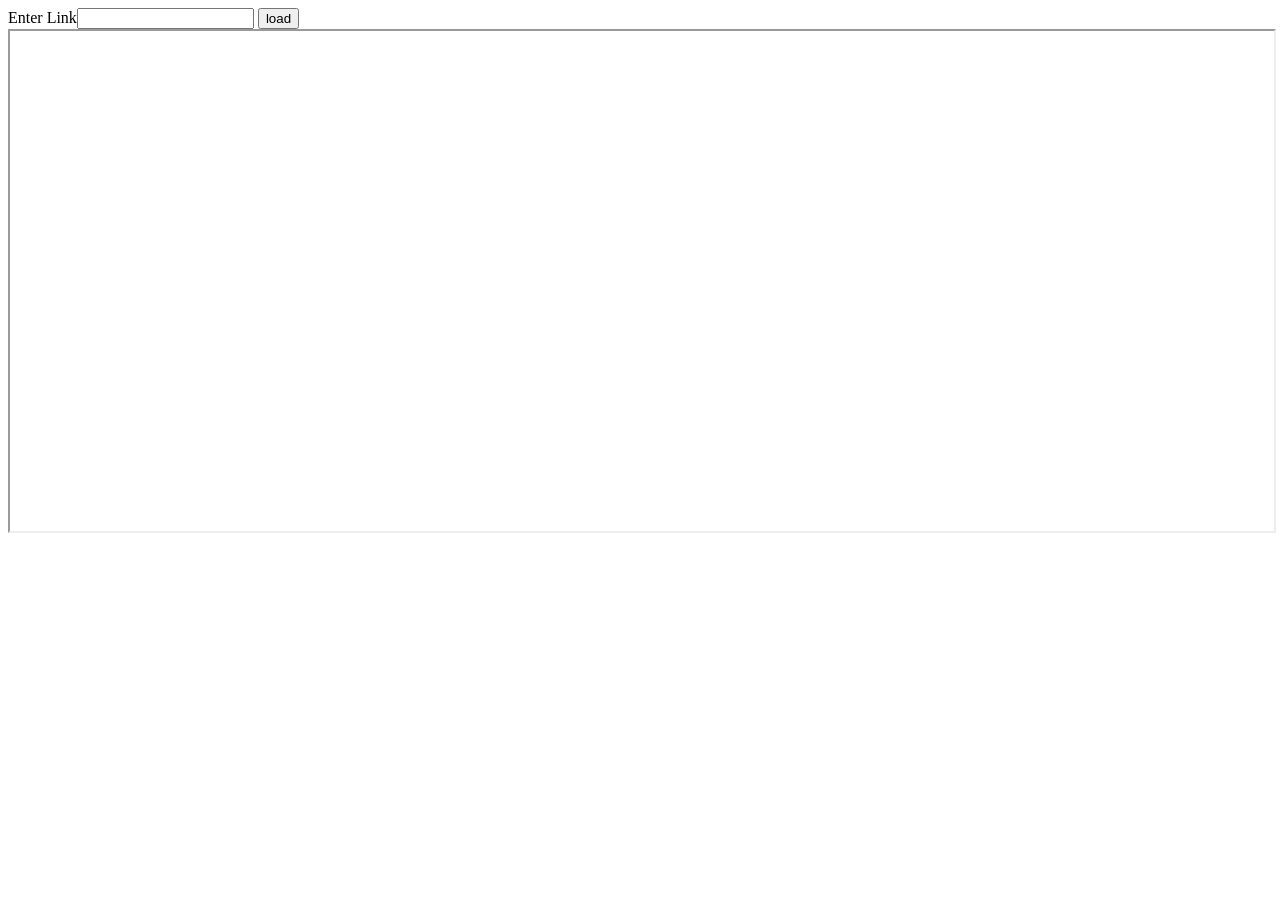
==== a.html @ f5075d40 "test" ====
<!DOCTYPE html>
<html lang="en" dir="ltr">
	<head>
		<meta charset="utf-8">
		<title>Lol</title>
		<script src="https://ajax.googleapis.com/ajax/libs/jquery/3.6.0/jquery.min.js"></script>
		<script type="text/javascript">

			load=()=>{
				let a=$("#link").val()
				$('#frame1').attr('src', a)
			}

			$( document ).ready(function() {

			});

		</script>
	</head>
	<body>
		Enter Link<input id="link" type="text" name="" value="">
		<button type="button" onclick="load()">load</button>
		<iframe id="frame1" src="" width="100%" height="500px"></iframe>
	</body>
</html>
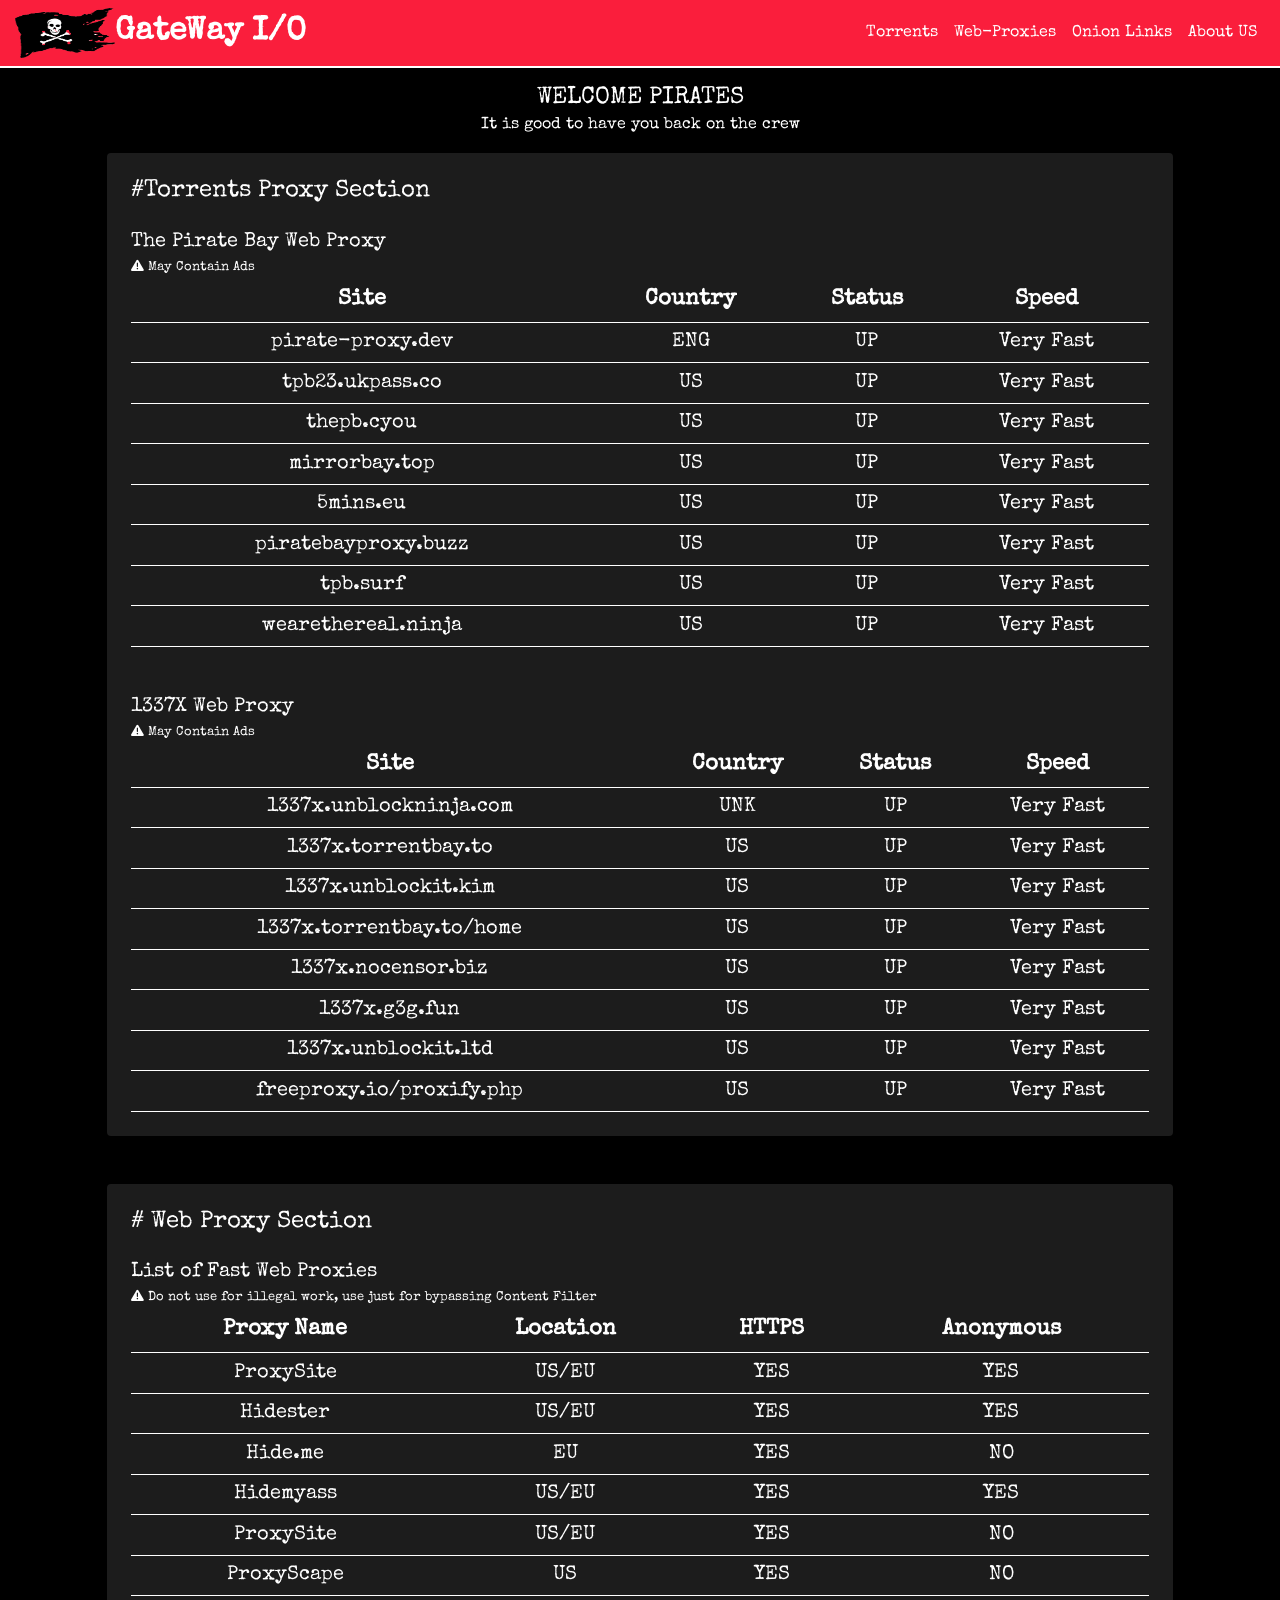
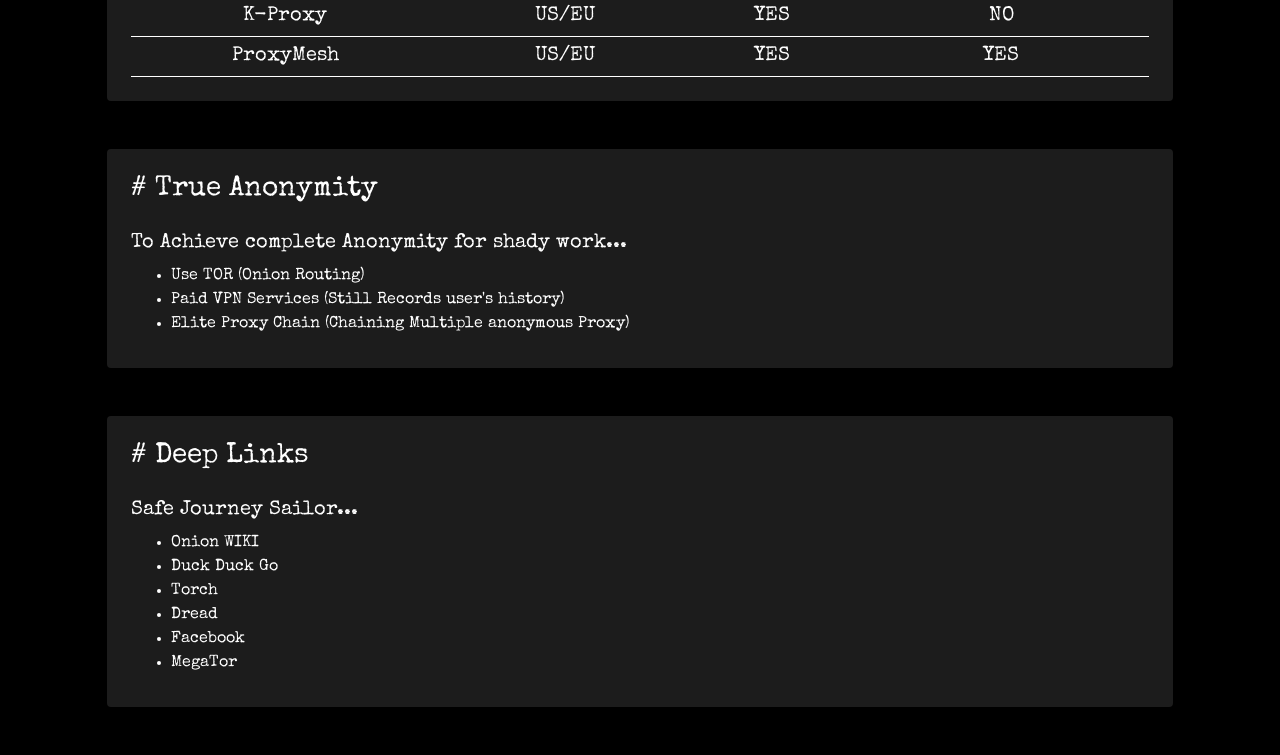
==== commit 745aa171: "test3" ====
--- a/a.html
+++ b/a.html
@@ -2,24 +2,266 @@
 <html lang="en" dir="ltr">
 	<head>
 		<meta charset="utf-8">
-		<title>Lol</title>
+		<title>GateWay IO</title>
+		<link rel="stylesheet" href="https://maxcdn.bootstrapcdn.com/bootstrap/4.0.0/css/bootstrap.min.css" integrity="sha384-Gn5384xqQ1aoWXA+058RXPxPg6fy4IWvTNh0E263XmFcJlSAwiGgFAW/dAiS6JXm" crossorigin="anonymous">
+		<link rel="stylesheet" href="gatepass.css">
+		<link rel="stylesheet" type="text/css" href="https://cdn.datatables.net/1.11.3/css/jquery.dataTables.css">
+		<link rel="stylesheet" href="https://cdnjs.cloudflare.com/ajax/libs/font-awesome/6.0.0-beta2/css/all.min.css" integrity="sha512-YWzhKL2whUzgiheMoBFwW8CKV4qpHQAEuvilg9FAn5VJUDwKZZxkJNuGM4XkWuk94WCrrwslk8yWNGmY1EduTA==" crossorigin="anonymous" referrerpolicy="no-referrer" />
+
+		<script type="text/javascript" charset="utf8" src="https://cdn.datatables.net/1.11.3/js/jquery.dataTables.js"></script>
+		<script src="https://cdnjs.cloudflare.com/ajax/libs/popper.js/1.12.9/umd/popper.min.js" integrity="sha384-ApNbgh9B+Y1QKtv3Rn7W3mgPxhU9K/ScQsAP7hUibX39j7fakFPskvXusvfa0b4Q" crossorigin="anonymous"></script>
 		<script src="https://ajax.googleapis.com/ajax/libs/jquery/3.6.0/jquery.min.js"></script>
+		<script src="https://maxcdn.bootstrapcdn.com/bootstrap/4.0.0/js/bootstrap.min.js" integrity="sha384-JZR6Spejh4U02d8jOt6vLEHfe/JQGiRRSQQxSfFWpi1MquVdAyjUar5+76PVCmYl" crossorigin="anonymous"></script>
 		<script type="text/javascript">
 
-			load=()=>{
-				let a=$("#link").val()
-				$('#frame1').attr('src', a)
-			}
 
 			$( document ).ready(function() {
-
+				$('#tpb_table').DataTable();
 			});
 
 		</script>
 	</head>
 	<body>
-		Enter Link<input id="link" type="text" name="" value="">
-		<button type="button" onclick="load()">load</button>
-		<iframe id="frame1" src="" width="100%" height="500px"></iframe>
+		<div class="col-12 py-2 bg-color-red text-white " style="border-bottom:2px solid white;">
+			<div class="d-flex align-items-center">
+				<img src="./assets/images/pirate.png" width="100" height="50" alt="icon">
+				<span class="font-weight-bold" style="font-size:2rem">GateWay I/O</span>
+				<a class="ml-auto mx-2" href="#tpb_table">Torrents</a>
+				<a class="mx-2" href="#wp_table">Web-Proxies</a>
+				<a class="mx-2" href="#deep_table">Onion Links</a>
+				<a class="mx-2" href="#">About US</a>
+			</div>
+		</div>
+
+		<div class="col-12 my-3 text-center">
+			<span class="h4">WELCOME PIRATES</span><br>
+			<ll class="">It is good to have you back on the crew</small>
+		</div>
+
+		<div class="col-10 mx-auto bg-color rounded p-4">
+			<span class="h4">#Torrents Proxy Section</span>
+			<br><br>
+			<span class="h5 my-3">The Pirate Bay Web Proxy</span><br>
+			<small ><i class="fa fa-exclamation-triangle"></i> May Contain Ads</small>
+			<table id="tpb_table" style="width:100%">
+		    <thead>
+		        <tr>
+		            <th>Site</th>
+		            <th>Country</th>
+								<th>Status</th>
+								<th>Speed</th>
+		        </tr>
+		    </thead>
+		    <tbody>
+		        <tr>
+		            <tr><td class="site"><a rel="nofollow" target="_blank" href="https://pirate-proxy.dev">pirate-proxy.dev</a></td>
+		            <td>ENG</td>
+								<td>UP</td>
+		            <td>Very Fast</td>
+		        </tr>
+		        <tr>
+							<tr><td class="site"><a rel="nofollow" target="_blank" href="https://tpb23.ukpass.co/">tpb23.ukpass.co</a></td>
+							<td>US</td>
+							<td>UP</td>
+							<td>Very Fast</td>
+		        </tr>
+						<tr>
+							<tr><td class="site"><a rel="nofollow" target="_blank" href="https://thepb.cyou/">thepb.cyou</a></td>
+							<td>US</td>
+							<td>UP</td>
+							<td>Very Fast</td>
+		        </tr>
+						<tr>
+							<tr><td class="site"><a rel="nofollow" target="_blank" href="https://mirrorbay.top/">mirrorbay.top</a></td>
+							<td>US</td>
+							<td>UP</td>
+							<td>Very Fast</td>
+		        </tr>
+						<tr>
+							<tr><td class="site"><a rel="nofollow" target="_blank" href="https://5mins.eu/">5mins.eu</a></td>
+							<td>US</td>
+							<td>UP</td>
+							<td>Very Fast</td>
+		        </tr>
+						<tr>
+							<tr><td class="site"><a rel="nofollow" target="_blank" href="https://piratebayproxy.buzz/">piratebayproxy.buzz</a></td>
+							<td>US</td>
+							<td>UP</td>
+							<td>Very Fast</td>
+		        </tr>
+						<tr>
+							<tr><td class="site"><a rel="nofollow" target="_blank" href="https://tpb.surf/">tpb.surf</a></td>
+							<td>US</td>
+							<td>UP</td>
+							<td>Very Fast</td>
+		        </tr>
+						<tr>
+							<tr><td class="site"><a rel="nofollow" target="_blank" href="https://wearethereal.ninja/">wearethereal.ninja</a></td>
+							<td>US</td>
+							<td>UP</td>
+							<td>Very Fast</td>
+		        </tr>
+		    </tbody>
+			</table>
+
+
+		<br><br>
+		<span class="h5 my-3">1337X Web Proxy</span><br>
+		<small ><i class="fa fa-exclamation-triangle"></i> May Contain Ads</small>
+		<table id="tpb_table" style="width:100%">
+			<thead>
+					<tr>
+							<th>Site</th>
+							<th>Country</th>
+							<th>Status</th>
+							<th>Speed</th>
+					</tr>
+			</thead>
+			<tbody>
+					<tr>
+							<tr><td class="site"><a rel="nofollow" target="_blank" href="https://1337x.unblockninja.com/">1337x.unblockninja.com</a></td>
+							<td>UNK</td>
+							<td>UP</td>
+							<td>Very Fast</td>
+					</tr>
+					<tr>
+						<tr><td class="site"><a rel="nofollow" target="_blank" href="https://1337x.torrentbay.to/">1337x.torrentbay.to</a></td>
+						<td>US</td>
+						<td>UP</td>
+						<td>Very Fast</td>
+					</tr>
+					<tr>
+						<tr><td class="site"><a rel="nofollow" target="_blank" href="https://1337x.unblockit.kim/">1337x.unblockit.kim</a></td>
+						<td>US</td>
+						<td>UP</td>
+						<td>Very Fast</td>
+					</tr>
+					<tr>
+						<tr><td class="site"><a rel="nofollow" target="_blank" href="https://1337x.torrentbay.to/home/">1337x.torrentbay.to/home</a></td>
+						<td>US</td>
+						<td>UP</td>
+						<td>Very Fast</td>
+					</tr>
+					<tr>
+						<tr><td class="site"><a rel="nofollow" target="_blank" href="https://1337x.nocensor.biz/">1337x.nocensor.biz</a></td>
+						<td>US</td>
+						<td>UP</td>
+						<td>Very Fast</td>
+					</tr>
+					<tr>
+						<tr><td class="site"><a rel="nofollow" target="_blank" href="https://1337x.g3g.fun/">1337x.g3g.fun</a></td>
+						<td>US</td>
+						<td>UP</td>
+						<td>Very Fast</td>
+					</tr>
+					<tr>
+						<tr><td class="site"><a rel="nofollow" target="_blank" href="https://1337x.unblockit.ltd/">1337x.unblockit.ltd</a></td>
+						<td>US</td>
+						<td>UP</td>
+						<td>Very Fast</td>
+					</tr>
+					<tr>
+						<tr><td class="site"><a rel="nofollow" target="_blank" href="https://freeproxy.io/proxify.php?proxy=ZnJlZXByb3h5Lmlv&site=aHR0cDovLzEzMzd4LnRv">freeproxy.io/proxify.php</a></td>
+						<td>US</td>
+						<td>UP</td>
+						<td>Very Fast</td>
+					</tr>
+			</tbody>
+	</table>
+
+		</div>
+
+		<div class="col-10 mx-auto bg-color rounded p-4 my-5">
+			<span class="h4"># Web Proxy Section</span>
+			<br><br>
+			<span class="h5">List of Fast Web Proxies</span>
+			<br><small ><i class="fa fa-exclamation-triangle"></i> Do not use for illegal work, use just for bypassing Content Filter</small>
+			<table id="wp_table" style="width:100%">
+				<thead>
+						<tr>
+								<th>Proxy Name</th>
+								<th>Location</th>
+								<th>HTTPS</th>
+								<th>Anonymous</th>
+						</tr>
+				</thead>
+				<tbody>
+						<tr>
+							<tr><td class="site"><a rel="nofollow" target="_blank" href="https://www.proxysite.com/">ProxySite</a></td>
+							<td>US/EU</td>
+							<td>YES</td>
+							<td>YES</td>
+						</tr>
+						<tr>
+							<tr><td class="site"><a rel="nofollow" target="_blank" href="https://hidester.com/proxy/">Hidester</a></td>
+							<td>US/EU</td>
+							<td>YES</td>
+							<td>YES</td>
+						</tr>
+						<tr>
+							<tr><td class="site"><a rel="nofollow" target="_blank" href="https://hide.me/en/proxy">Hide.me</a></td>
+							<td>EU</td>
+							<td>YES</td>
+							<td>NO</td>
+						</tr>
+						<tr>
+							<tr><td class="site"><a rel="nofollow" target="_blank" href="https://www.hidemyass.com/en-in/proxy">Hidemyass</a></td>
+							<td>US/EU</td>
+							<td>YES</td>
+							<td>YES</td>
+						</tr>
+						<tr>
+							<tr><td class="site"><a rel="nofollow" target="_blank" href="https://www.proxysite.com/">ProxySite</a></td>
+							<td>US/EU</td>
+							<td>YES</td>
+							<td>NO</td>
+						</tr>
+						<tr>
+							<tr><td class="site"><a rel="nofollow" target="_blank" href="https://proxyscrape.com/web-proxy">ProxyScape</a></td>
+							<td>US</td>
+							<td>YES</td>
+							<td>NO</td>
+						</tr>
+						<tr>
+							<tr><td class="site"><a rel="nofollow" target="_blank" href="https://kproxy.com/">K-Proxy</a></td>
+							<td>US/EU</td>
+							<td>YES</td>
+							<td>NO</td>
+						</tr>
+						<tr>
+							<tr><td class="site"><a rel="nofollow" target="_blank" href="https://www.proxymesh.com/web/index.php">ProxyMesh</a></td>
+							<td>US/EU</td>
+							<td>YES</td>
+							<td>YES</td>
+						</tr>
+
+				</tbody>
+		</table>
+
+		</div>
+
+		<div class="col-10 mx-auto bg-color rounded p-4 my-5">
+			<span class="h3"># True Anonymity</span>
+			<br><br><span class="h5">To Achieve complete Anonymity for shady work...</span>
+			<ul class="my-2">
+				<li>Use <a class="spl_a" rel="nofollow" target="_blank" href="https://www.torproject.org/">TOR</a> (Onion Routing)</li>
+				<li>Paid VPN Services (Still Records user's history)</li>
+				<li>Elite Proxy Chain (Chaining Multiple anonymous Proxy)</li>
+			</ul>
+		</div>
+
+		<div class="col-10 mx-auto bg-color rounded p-4 my-5">
+			<span class="h3" id="deep_table"># Deep Links</span>
+			<br><br><span class="h5">Safe Journey Sailor...</span>
+			<ul class="my-2">
+				<li><a class="spl_a" rel="nofollow" target="_blank" href="http://zqktlwiuavvvqqt4ybvgvi7tyo4hjl5xgfuvpdf6otjiycgwqbym2qad.onion/">Onion WIKI</a></li>
+				<li><a class="spl_a" rel="nofollow" target="_blank" href="https://duckduckgogg42xjoc72x3sjasowoarfbgcmvfimaftt6twagswzczad.onion/">Duck Duck Go</a></li>
+				<li><a class="spl_a" rel="nofollow" target="_blank" href="http://xmh57jrknzkhv6y3ls3ubitzfqnkrwxhopf5aygthi7d6rplyvk3noyd.onion/">Torch</a></li>
+				<li><a class="spl_a" rel="nofollow" target="_blank" href="http://dreadytofatroptsdj6io7l3xptbet6onoyno2yv7jicoxknyazubrad.onion/">Dread</a></li>
+				<li><a class="spl_a" rel="nofollow" target="_blank" href="https://www.facebookwkhpilnemxj7asaniu7vnjjbiltxjqhye3mhbshg7kx5tfyd.onion/">Facebook</a></li>
+				<li><a class="spl_a" rel="nofollow" target="_blank" href="http://crqkllx7afomrokwx6f2sjcnl2do2i3i77hjjb4eqetlgq3cths3o6ad.onion/">MegaTor</a></li>
+			</ul>
+		</div>
+
 	</body>
 </html>
--- a/gatepass.css
+++ b/gatepass.css
@@ -0,0 +1,37 @@
+@import url('https://fonts.googleapis.com/css2?family=Special+Elite&display=swap');
+
+
+body{
+	background-color: black;
+	font-family: 'Special Elite', cursive;
+	color:white;
+}
+
+.bg-color{
+	background-color:#1c1c1c;
+}
+
+.bg-color-red{
+	background-color:#fa1e3c;
+}
+
+a{
+	color:white;
+}
+a:hover{
+	color:#1c1c1c;
+	text-decoration: none;
+}
+
+td,th{
+	text-align: center;
+	border-bottom:1px solid white;
+	padding:5px 0px 5px 0px;
+}
+td{font-size:20px;}
+th{font-size:22px; }
+
+table a:hover,.spl_a:hover{
+	color:green;
+	text-decoration: none;
+}
